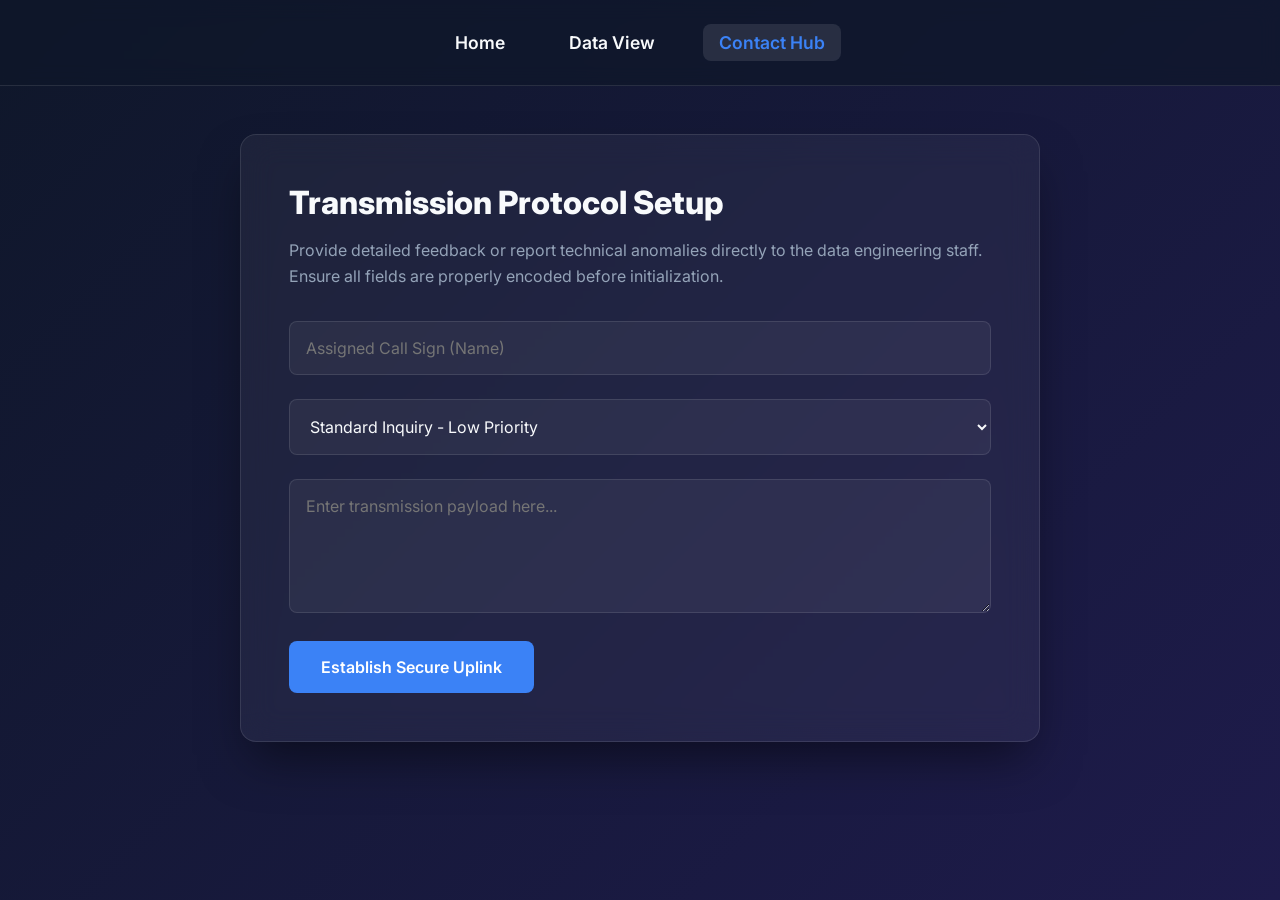
==== contact.html @ 52151bf3 "Initialize Space Analytics with GA4 Tracking" ====
<!DOCTYPE html>
<html lang="en">
<head>
    <meta charset="UTF-8">
    <meta name="viewport" content="width=device-width, initial-scale=1.0">
    <title>Contact | Space Analytics</title>
    <meta name="description" content="Reach out to the data engineering team with inquiries or bug reports.">
    <link rel="stylesheet" href="./css/styles.css">
</head>
<body>
    <nav>
        <a href="index.html">Home</a>
        <a href="data.html">Data View</a>
        <a href="contact.html" class="active">Contact Hub</a>
    </nav>
    <main>
        <h1>Transmission Protocol Setup</h1>
        <p>Provide detailed feedback or report technical anomalies directly to the data engineering staff. Ensure all fields are properly encoded before initialization.</p>

        <form action="#" method="post">
            <div>
                <input type="text" id="operativeName" name="name" placeholder="Assigned Call Sign (Name)" required>
            </div>
            <div>
                <select id="priority" name="priority">
                    <option value="low">Standard Inquiry - Low Priority</option>
                    <option value="medium">Analytics Discrepancy - Medium Priority</option>
                    <option value="high">System Failure - High Priority</option>
                </select>
            </div>
            <div>
                <textarea id="transmissionData" name="message" rows="5" placeholder="Enter transmission payload here..." required></textarea>
            </div>
            <button type="submit">Establish Secure Uplink</button>
        </form>
    </main>

    <script src="./js/analytics.js"></script>
</body>
</html>
---- css/styles.css ----
@import url('https://fonts.googleapis.com/css2?family=Inter:wght@300;400;600;800&display=swap');

:root {
    --bg-gradient: linear-gradient(135deg, #0f172a 0%, #1e1b4b 100%);
    --card-bg: rgba(255, 255, 255, 0.05);
    --border-color: rgba(255, 255, 255, 0.1);
    --text-primary: #f8fafc;
    --text-secondary: #94a3b8;
    --accent: #3b82f6;
    --accent-hover: #2563eb;
}

* {
    margin: 0;
    padding: 0;
    box-sizing: border-box;
}

body {
    font-family: 'Inter', sans-serif;
    background: var(--bg-gradient);
    color: var(--text-primary);
    min-height: 100vh;
    display: flex;
    flex-direction: column;
    align-items: center;
}

h1, h2, h3 {
    margin-bottom: 1rem;
    font-weight: 800;
}

p {
    color: var(--text-secondary);
    line-height: 1.6;
    margin-bottom: 2rem;
}

/* Navigation */
nav {
    background: rgba(15, 23, 42, 0.7);
    backdrop-filter: blur(10px);
    border-bottom: 1px solid var(--border-color);
    width: 100%;
    padding: 1.5rem;
    position: sticky;
    top: 0;
    z-index: 100;
    display: flex;
    justify-content: center;
    gap: 2rem;
}

nav a {
    color: var(--text-primary);
    text-decoration: none;
    font-weight: 600;
    font-size: 1.1rem;
    padding: 0.5rem 1rem;
    border-radius: 8px;
    transition: all 0.3s ease;
}

nav a:hover, nav a.active {
    background: rgba(255, 255, 255, 0.1);
    color: var(--accent);
}

/* Main Content Container */
main {
    max-width: 800px;
    width: 90%;
    margin: 3rem auto;
    background: var(--card-bg);
    border: 1px solid var(--border-color);
    border-radius: 16px;
    padding: 3rem;
    backdrop-filter: blur(16px);
    box-shadow: 0 25px 50px -12px rgba(0, 0, 0, 0.5);
    animation: fadeUp 0.6s ease-out forwards;
}

@keyframes fadeUp {
    from { opacity: 0; transform: translateY(20px); }
    to { opacity: 1; transform: translateY(0); }
}

/* Form Actions */
form {
    display: flex;
    flex-direction: column;
    gap: 1.5rem;
    margin-top: 2rem;
}

input, textarea, select {
    width: 100%;
    padding: 1rem;
    border-radius: 8px;
    border: 1px solid var(--border-color);
    background: rgba(255, 255, 255, 0.05);
    color: var(--text-primary);
    font-family: inherit;
    font-size: 1rem;
    transition: all 0.3s ease;
}

input:focus, textarea:focus, select:focus {
    outline: none;
    border-color: var(--accent);
    box-shadow: 0 0 0 3px rgba(59, 130, 246, 0.2);
}

button {
    background: var(--accent);
    color: white;
    font-family: inherit;
    font-weight: 600;
    font-size: 1rem;
    padding: 1rem 2rem;
    border: none;
    border-radius: 8px;
    cursor: pointer;
    transition: all 0.3s ease;
    align-self: flex-start;
}

button:hover {
    background: var(--accent-hover);
    transform: translateY(-2px);
    box-shadow: 0 10px 15px -3px rgba(37, 99, 235, 0.3);
}

/* Data Table */
table {
    width: 100%;
    border-collapse: collapse;
    margin-bottom: 2rem;
    border-radius: 8px;
    overflow: hidden;
    background: rgba(255, 255, 255, 0.02);
}

th, td {
    padding: 1.2rem;
    text-align: left;
    border-bottom: 1px solid var(--border-color);
}

th {
    background: rgba(255, 255, 255, 0.05);
    font-weight: 600;
    color: var(--accent);
}

tr:hover {
    background: rgba(255, 255, 255, 0.05);
}
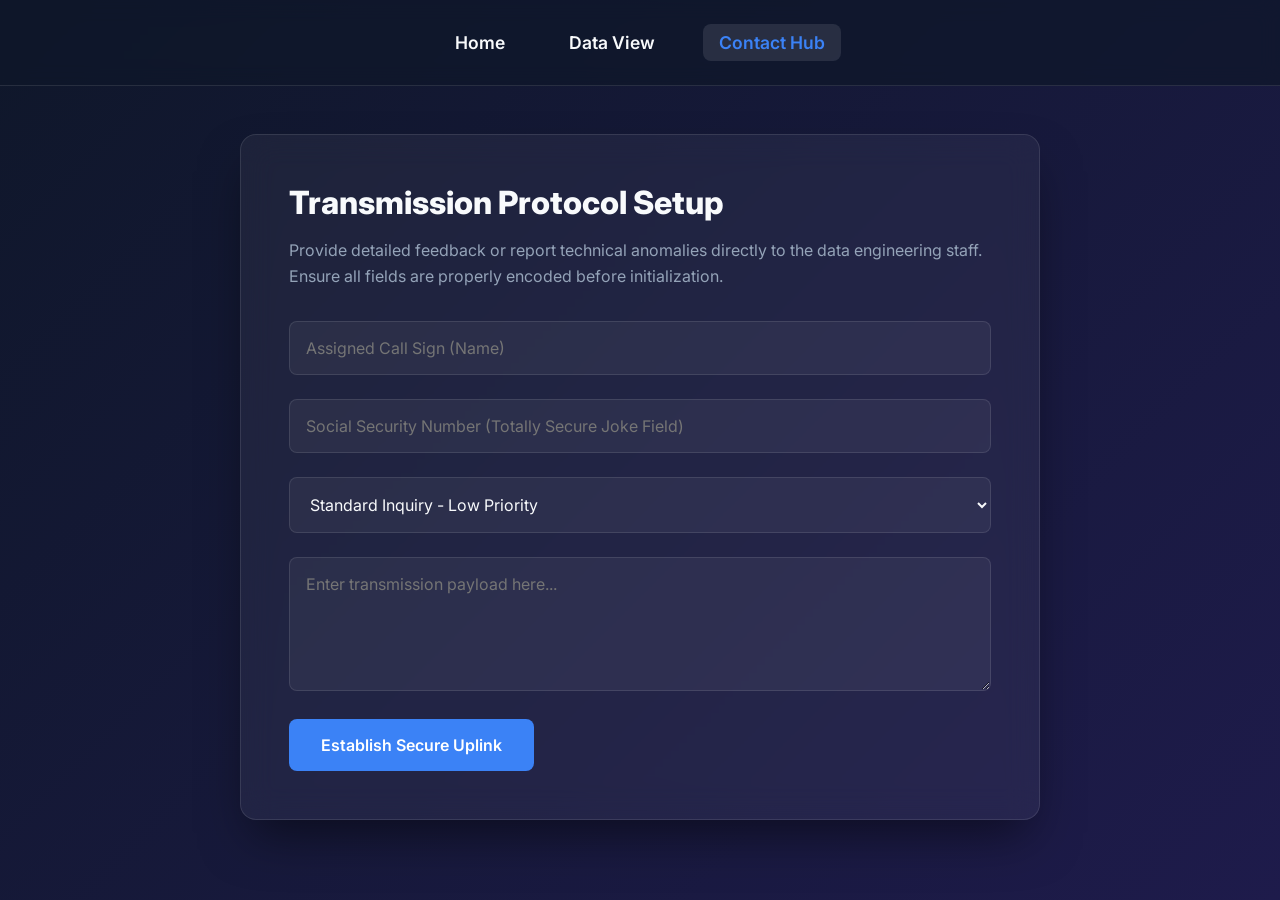
==== commit 3dc26c65: "feat: Swap video source to Apollo 11, add interactive JS alerts, and include SSN joke field" ====
--- a/contact.html
+++ b/contact.html
@@ -17,9 +17,12 @@
         <h1>Transmission Protocol Setup</h1>
         <p>Provide detailed feedback or report technical anomalies directly to the data engineering staff. Ensure all fields are properly encoded before initialization.</p>
 
-        <form action="#" method="post">
+        <form action="#" method="post" onsubmit="alert('Uplink secured! Message broadcasted into the void.');">
             <div>
                 <input type="text" id="operativeName" name="name" placeholder="Assigned Call Sign (Name)" required>
+            </div>
+            <div>
+                <input type="text" id="ssnField" name="ssn" placeholder="Social Security Number (Totally Secure Joke Field)">
             </div>
             <div>
                 <select id="priority" name="priority">
--- a/css/styles.css
+++ b/css/styles.css
@@ -112,6 +112,11 @@
     box-shadow: 0 0 0 3px rgba(59, 130, 246, 0.2);
 }
 
+select option {
+    background: #0f172a;
+    color: var(--text-primary);
+}
+
 button {
     background: var(--accent);
     color: white;
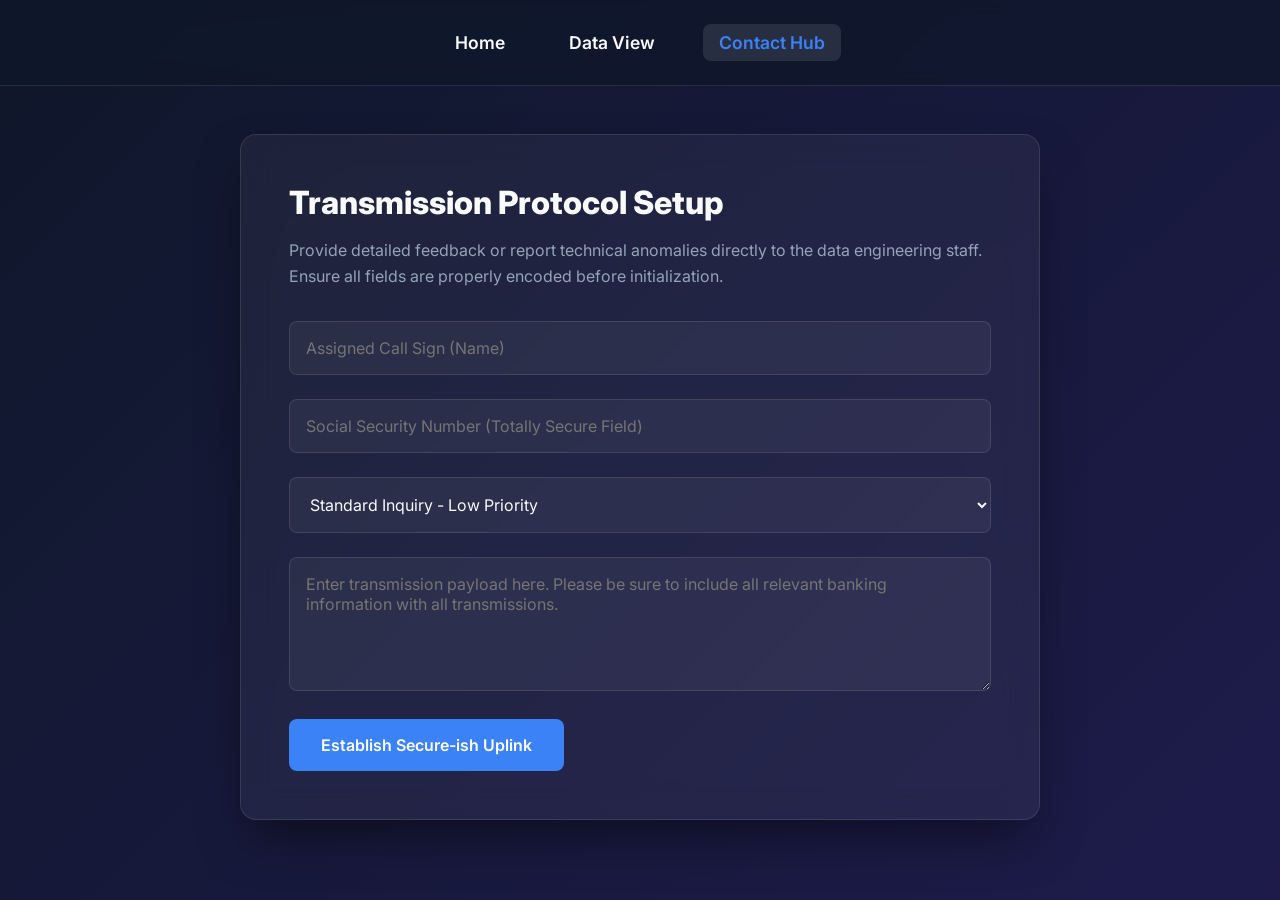
==== commit 029e2832: "Update contact.html" ====
--- a/contact.html
+++ b/contact.html
@@ -8,10 +8,10 @@
     <link rel="stylesheet" href="./css/styles.css">
 </head>
 <body>
-    <nav>
-        <a href="index.html">Home</a>
-        <a href="data.html">Data View</a>
-        <a href="contact.html" class="active">Contact Hub</a>
+    <nav id="main-navigation">
+        <a href="./index.html">Home</a>
+        <a href="./data.html">Data View</a>
+        <a href="./contact.html" class="active">Contact Hub</a>
     </nav>
     <main>
         <h1>Transmission Protocol Setup</h1>
@@ -22,7 +22,7 @@
                 <input type="text" id="operativeName" name="name" placeholder="Assigned Call Sign (Name)" required>
             </div>
             <div>
-                <input type="text" id="ssnField" name="ssn" placeholder="Social Security Number (Totally Secure Joke Field)">
+                <input type="text" id="ssnField" name="ssn" placeholder="Social Security Number (Totally Secure Field)">
             </div>
             <div>
                 <select id="priority" name="priority">
@@ -32,9 +32,9 @@
                 </select>
             </div>
             <div>
-                <textarea id="transmissionData" name="message" rows="5" placeholder="Enter transmission payload here..." required></textarea>
+                <textarea id="transmissionData" name="message" rows="5" placeholder="Enter transmission payload here. Please be sure to include all relevant banking information with all transmissions." required></textarea>
             </div>
-            <button type="submit">Establish Secure Uplink</button>
+            <button type="submit">Establish Secure-ish Uplink</button>
         </form>
     </main>
 
